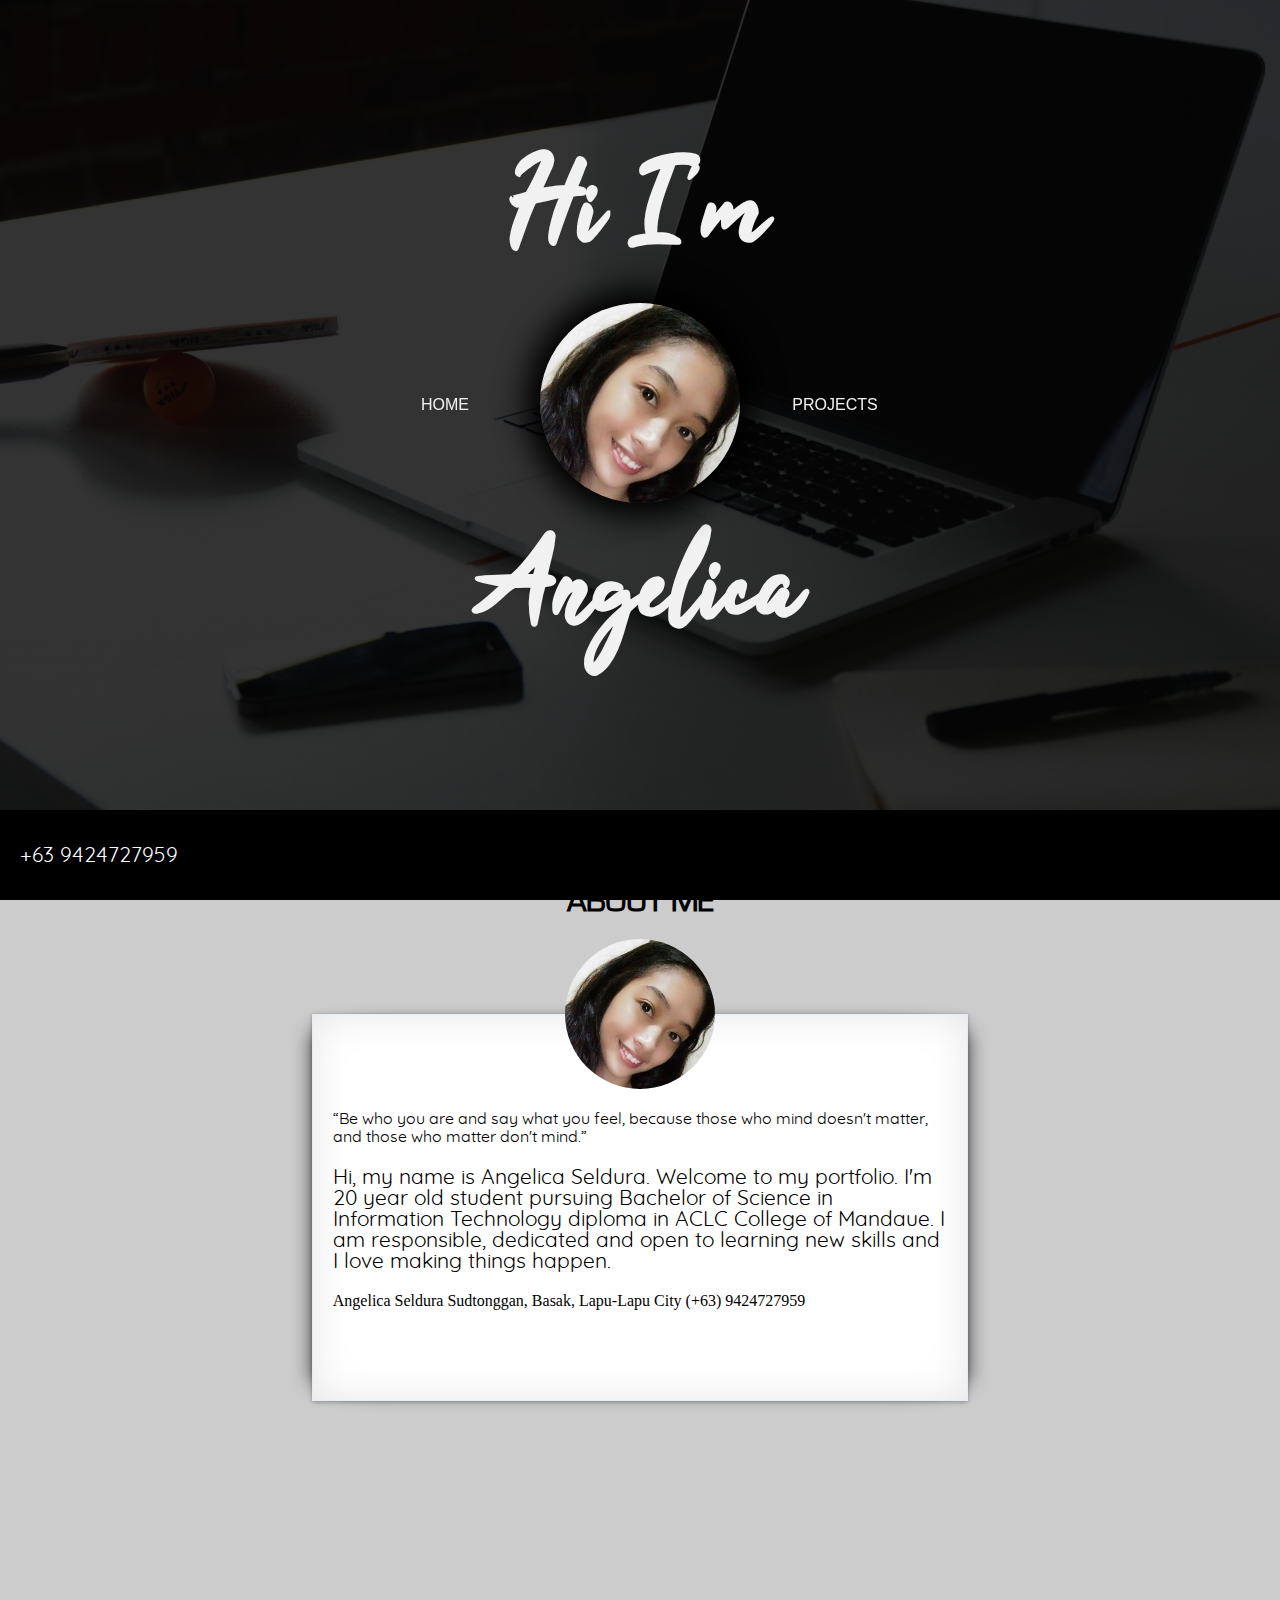
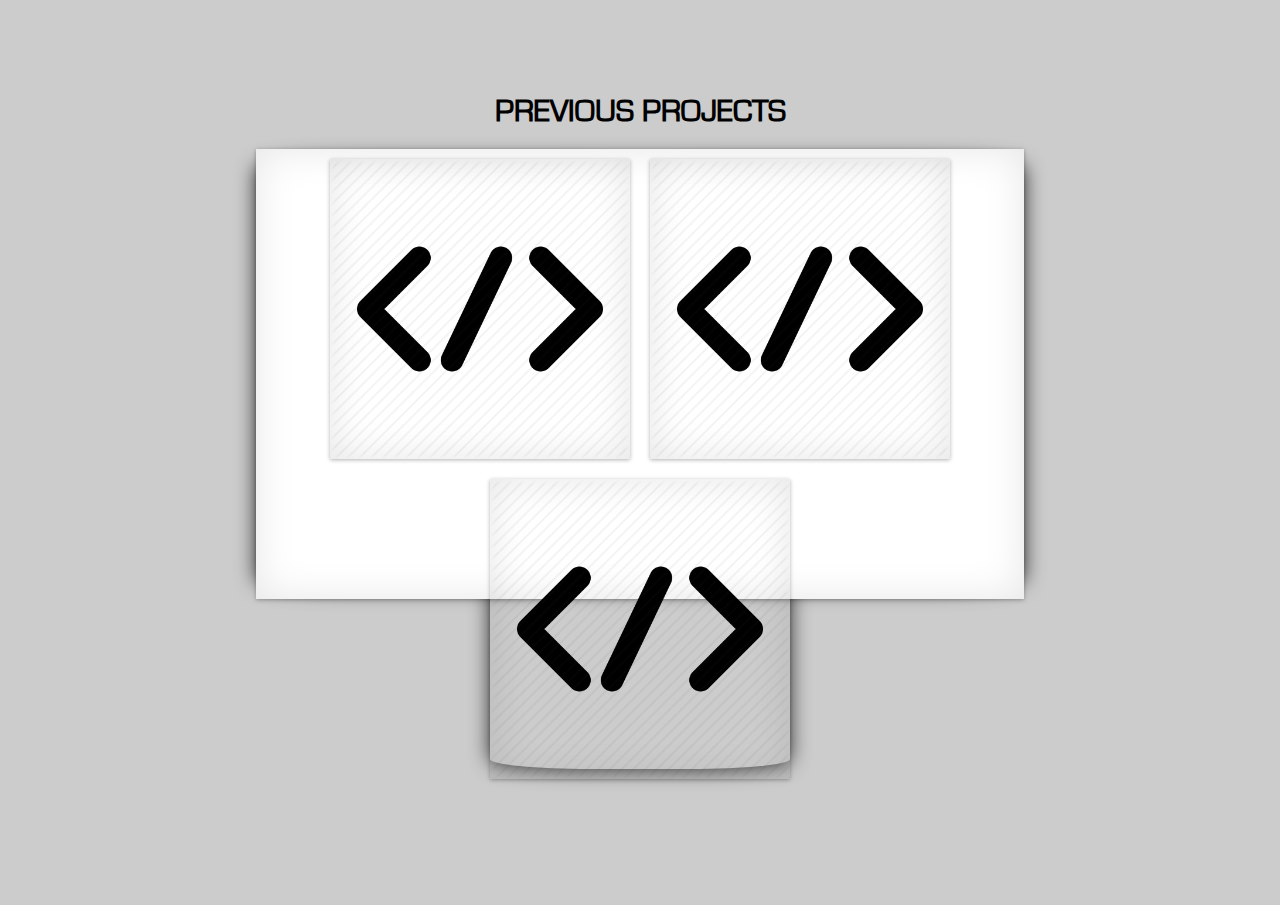
==== index.html @ 972e0fea "minor changes and fix" ====
<!DOCTYPE html>
<html lang="en">
  <head>
    <meta charset="UTF-8">
    <meta name="viewport" content="width=device-width, initial-scale=1.0">
    <link rel="stylesheet" href="https://use.fontawesome.com/releases/v5.8.2/css/all.css" integrity="sha384-oS3vJWv+0UjzBfQzYUhtDYW+Pj2yciDJxpsK1OYPAYjqT085Qq/1cq5FLXAZQ7Ay" crossorigin="anonymous">
    <link rel="stylesheet" href="./src/css/styles.css" />
    <link rel="stylesheet" href="./src/css/fonts/lily/stylesheet.css" type="text/css" charset="utf-8" />
    <link rel="stylesheet" href="./src/css/fonts/eurostile/stylesheet.css" type="text/css" charset="utf-8" />
    <link rel="stylesheet" href="./src/css/fonts/tahu/stylesheet.css" type="text/css" charset="utf-8" />
    <link rel="stylesheet" href="./src/css/fonts/quicsandregular/stylesheet.css" type="text/css" charset="utf-8" />
    <script src="./src/script.js"></script>
  </head>
  <body>
    <div class="main">
      <div class="navbar" id="navbar">
        <nav class="nav-menu">
          <a href="javascript:void(0);" class="nav-links" onclick="scrollToView('home')">home</a>
          <a href="javascript:void(0);" class="nav-icons" onclick="scrollToView('home')"><i class="nav-icon fa fa-home"></i></a>
          <a href="javascript:void(0);" onclick="scrollToView('about')"><img src="./src/images/angelica-seldura.jpg" class="nav-icon" id="nav-img"></a>
          <a href="javascript:void(0);" class="nav-links" onclick="scrollToView('projects')">projects</a>
          <a href="javascript:void(0);" class="nav-icons" onclick="scrollToView('projects')"><i class="nav-icon fa fa-laptop-code"></i></a>
        </nav>
      </div>
      <div class="content">
        <section id="home">
          <h1>Hi I'm</h1>
          <h1>Angelica</h1>
        </section>
        <section id="about" class="about">
          <h1>About Me</h1>
          <div class="profile">
            <div class="profile-image">
              <img src="./src/images/angelica-seldura.jpg">
            </div>
            <div class="info effect">
              <div class="introduction">
                <q>Be who you are and say what you feel, because those who mind doesn't matter,  and those who matter don't mind.</q>
                <p>Hi,  my name is Angelica Seldura. Welcome to my portfolio. I'm 20 year old student pursuing Bachelor of Science in Information Technology diploma in ACLC College of Mandaue. I am  responsible,  dedicated  and open to learning new skills and I love making things happen.</p>
              </div>
              <div class="contact-info">
                <span>Angelica Seldura</span>
                <span>Sudtonggan, Basak, Lapu-Lapu City</span>
                <span>(+63) 9424727959</span>
              </div>
            </div>         
          </div>
        </section>
        <section id="projects" class="projects">
          <h1>Previous Projects</h1>
          <div class="project-container effect">
            <div class="cards">
              <a class="card effect" href="./projects/" onmouseover="imageHover(this)" onmouseout="imageDefault(this)">
                <p class="project-description">Change First Project description on line 46 and project image on line 47 at index.html</p>
                <img src="./src/images/project-icon.jpg" class="project-image">
              </a>
              <a class="card effect" href="./projects/" onmouseover="imageHover(this)" onmouseout="imageDefault(this)">
                <p class="project-description">Change Second Project description on line 50 and project image on line 51 at index.html</p>
                <img src="./src/images/project-icon.jpg" class="project-image">
              </a>
              <a class="card effect" href="./projects/" onmouseover="imageHover(this)" onmouseout="imageDefault(this)">
                <p class="project-description">Change Third Project description on line 54 and project image on line 55 at index.html</p>
                <img src="./src/images/project-icon.jpg" class="project-image">
              </a>
            </div>
          </div>
        </section>
      </div>
      <footer>
        <div class="footer-contact">
          <p style="color: #fff"><i class="fa fa-phone"></i> +63 9424727959</p>
        </div>
        <div class="footer-social">
          <a href="mailto:selduraangelica@gmail.com"><i class="fa fa-envelope"></i></a>
          <a href="http://facebook.com/simplyangelical"><i class="fab fa-facebook"></i></a>
          <a href="https://www.instagram.com/simplyangelical/"><i class="fab fa-instagram"></i></a>
        </div>
      </footer>
    </div>
  </body>
</html>
---- src/css/styles.css ----
html {
  scroll-behavior: smooth;
}
body, html {
  height: 100%;
  margin: 0;
  padding: 0;
  background: #ccc;
}
.main {
  height: 90vh;
  width: 100%;
  top: 0;
  background: linear-gradient(rgba(0, 0, 0, 0.8),rgba(0, 0, 0, 0.8)), url('../../src/images/hero.jpg');
  background-repeat: no-repeat;
  background-position: center;
  background-attachment: fixed;
  background-size: cover;
}
p, q{
  font-family: 'quicksandregular', Arial, Helvetica, sans-serif;
  color: #000;
}
p {
  font-size: 1.3rem;
}
.content {
  margin: 0 20%;
  height: 100%;
}

/* start of navbar */
.navbar {
  height: 90vh;
  width: 100%;
  top: 0;
  position: fixed;
  display: flex;
  justify-content: center;
  align-items: center;
  transition: 1s;
  z-index: 9999;
}
#nav-img {
  border-radius: 50%;
  box-shadow: 0px 0px 30px 15px #000;
  max-width: 200px;
  margin: auto;
}
.nav-menu{
  display: flex;
  flex: 1;
  justify-content: center;
  align-items: center;
}
.nav-menu a{
  text-transform: uppercase;
  display: block;
  color: #f1f1f1ff;
  text-align: center;
  text-decoration: none;
  font-family: 'quicksandbold', Arial, Helvetica, sans-serif;
}
.nav-links {
  width: 150px;
  margin: auto 20px;
}
.nav-menu .nav-icons {
  display: none;
}

@media screen and (max-width: 600px) {
  .nav-menu {
    justify-content: space-around;
  }
  .nav-menu .nav-links {
    display: none;
  }
  .nav-menu a {
    margin: 0;
  }
  .nav-menu .nav-icons {
    display: block;
  }
  #nav-img {
    width: 100px;
  }
  .content {
    margin: 0 5px
  }
  .cards{
    flex-direction: column;
    justify-content: center;
    align-items: center;
    margin: auto 0;
  }
  .profile-image img{
    width: 200px;
  }
}
/* end of navbar */


/* start of sections */
section {
  top: 0;
  width: 100%;
  min-height: 100%;
}
#home {
  display: flex;
  flex: 1;
  flex-direction: column;
  justify-content: space-evenly;
  margin: auto;
  height: 90vh;
}
#home h1 {
  text-align: center;
  font-family: 'tahuregular', 'lily_of_the_valley_personalRg', Arial, Helvetica, sans-serif;
  font-size: 9vw;
  color: #f1f1f1;
}
.about h1, .projects h1{
  font-family: 'Eurostile', Arial, Helvetica, sans-serif;
  font-size: 2rem;
  text-transform: uppercase;
  text-align: left;
  font-weight: 800;
  text-align: center;
}
.about, .projects {
  margin: 0 auto;
}
.about {
  padding-top: 6vh;
}
/* end of sections */


/* start of about page */
.profile {
  display: flex;
  flex: 1;
  flex-direction: column;
  justify-content: space-around;
  align-items: center;
}
.profile-image{
  display: flex;
  justify-content: center;
  align-items: center;
}
.profile-image img {
  border-radius: 50%;
  width: 150px;
  height: 150px;
  z-index: 20;
}
.info {
  min-height: 30vh;
  width: 80%;
  background: #fff;
  position: relative; 
  margin-top: -75px;
  padding: 95px 20px 20px 20px;
  border: 1px solid #E6ECF8;
}
.effect{
  position:relative;
  box-shadow:0 1px 4px rgba(0, 0, 0, 0.3), 0 0 40px rgba(0, 0, 0, 0.1) inset;
}
.effect:before, .effect:after{
  content:"";
  position:absolute;
  z-index:-1;
  box-shadow:0 0 20px rgba(0,0,0,0.8);
  top:10px;
  bottom:10px;
  left:0;
  right:0;
  border-radius:100px / 10px;
}
.effect:after {
  right:10px;
  left:auto;
  transform:skew(8deg) rotate(3deg);
}
.info span{
  text-align: center;
}
/* end of about page */


/* start of projects page */
.project-container {
  min-width: 100%;
  height: 50vh;
  background: #fff;
  display: flex;
  flex-direction: column;
  justify-content: space-around;
  align-items: center;
}
.cards {
  display: flex;
  flex: 1;
  flex-direction: row;
  flex-wrap: wrap;
  justify-content: center;
  align-items: center;
}
.card {
  width: 300px;
  height: 300px;
  margin: 10px;
  position: relative;
}
.card .project-image {
  width: 100%;
  height: 100%;
  position: absolute;
  opacity: 1;
}
.card .project-description, .card p {
  top: 175px;
  left: 0;
  position: absolute;
  text-align: center;
  vertical-align: bottom;
  margin: 0;
  padding: auto;
  visibility: hidden;
  height: 125px;
  background: rgba(80, 80, 80, 0.3);
}
.card:hover .project-description {
  visibility: visible;
}
.card:hover .project-image{
  opacity: 0.3;
}
/* end of projects page */


/* start of footer */
footer {
  width: 100%;
  display: flex;
  flex: 1;
  justify-content: space-between;
  align-items: center;
  background: rgba(0, 0, 0, 1);
  height: 10vh;
  position: fixed;
  bottom: 0;
}
.footer-contact {
  color: #f1f1f1;
  margin-left: 20px;
  font-size: 0.75rem;
}
.footer-social a{
  margin-right: 20px;
  color: #f1f1f1ff;
  font-size: 1.5rem;
}
/* end of footer */
---- src/css/fonts/lily/stylesheet.css ----
/*! Generated by Font Squirrel (https://www.fontsquirrel.com) on May 17, 2019 */



@font-face {
    font-family: 'lily_of_the_valley_personalRg';
    src: url('lily_of_the_valley-webfont.woff2') format('woff2'),
         url('lily_of_the_valley-webfont.woff') format('woff');
    font-weight: normal;
    font-style: normal;

}
---- src/css/fonts/eurostile/stylesheet.css ----
/* #### Generated By: http://www.cufonfonts.com #### */

@font-face {
font-family: 'Eurostile';
font-style: normal;
font-weight: normal;
src: local('Eurostile'), url('eurostile.woff') format('woff');
}


@font-face {
font-family: 'EuroStyle Normal';
font-style: normal;
font-weight: normal;
src: local('EuroStyle Normal'), url('EuroStyle Normal.woff') format('woff');
}
---- src/css/fonts/tahu/stylesheet.css ----
/*! Generated by Font Squirrel (https://www.fontsquirrel.com) on May 18, 2019 */



@font-face {
    font-family: 'tahuregular';
    src: url('tahu-webfont.woff2') format('woff2'),
         url('tahu-webfont.woff') format('woff');
    font-weight: normal;
    font-style: normal;

}
---- src/css/fonts/quicsandregular/stylesheet.css ----
/*! Generated by Font Squirrel (https://www.fontsquirrel.com) on May 18, 2019 */



@font-face {
    font-family: 'quicksandregular';
    src: url('quicksand-regular-webfont.woff2') format('woff2'),
         url('quicksand-regular-webfont.woff') format('woff');
    font-weight: normal;
    font-style: normal;

}
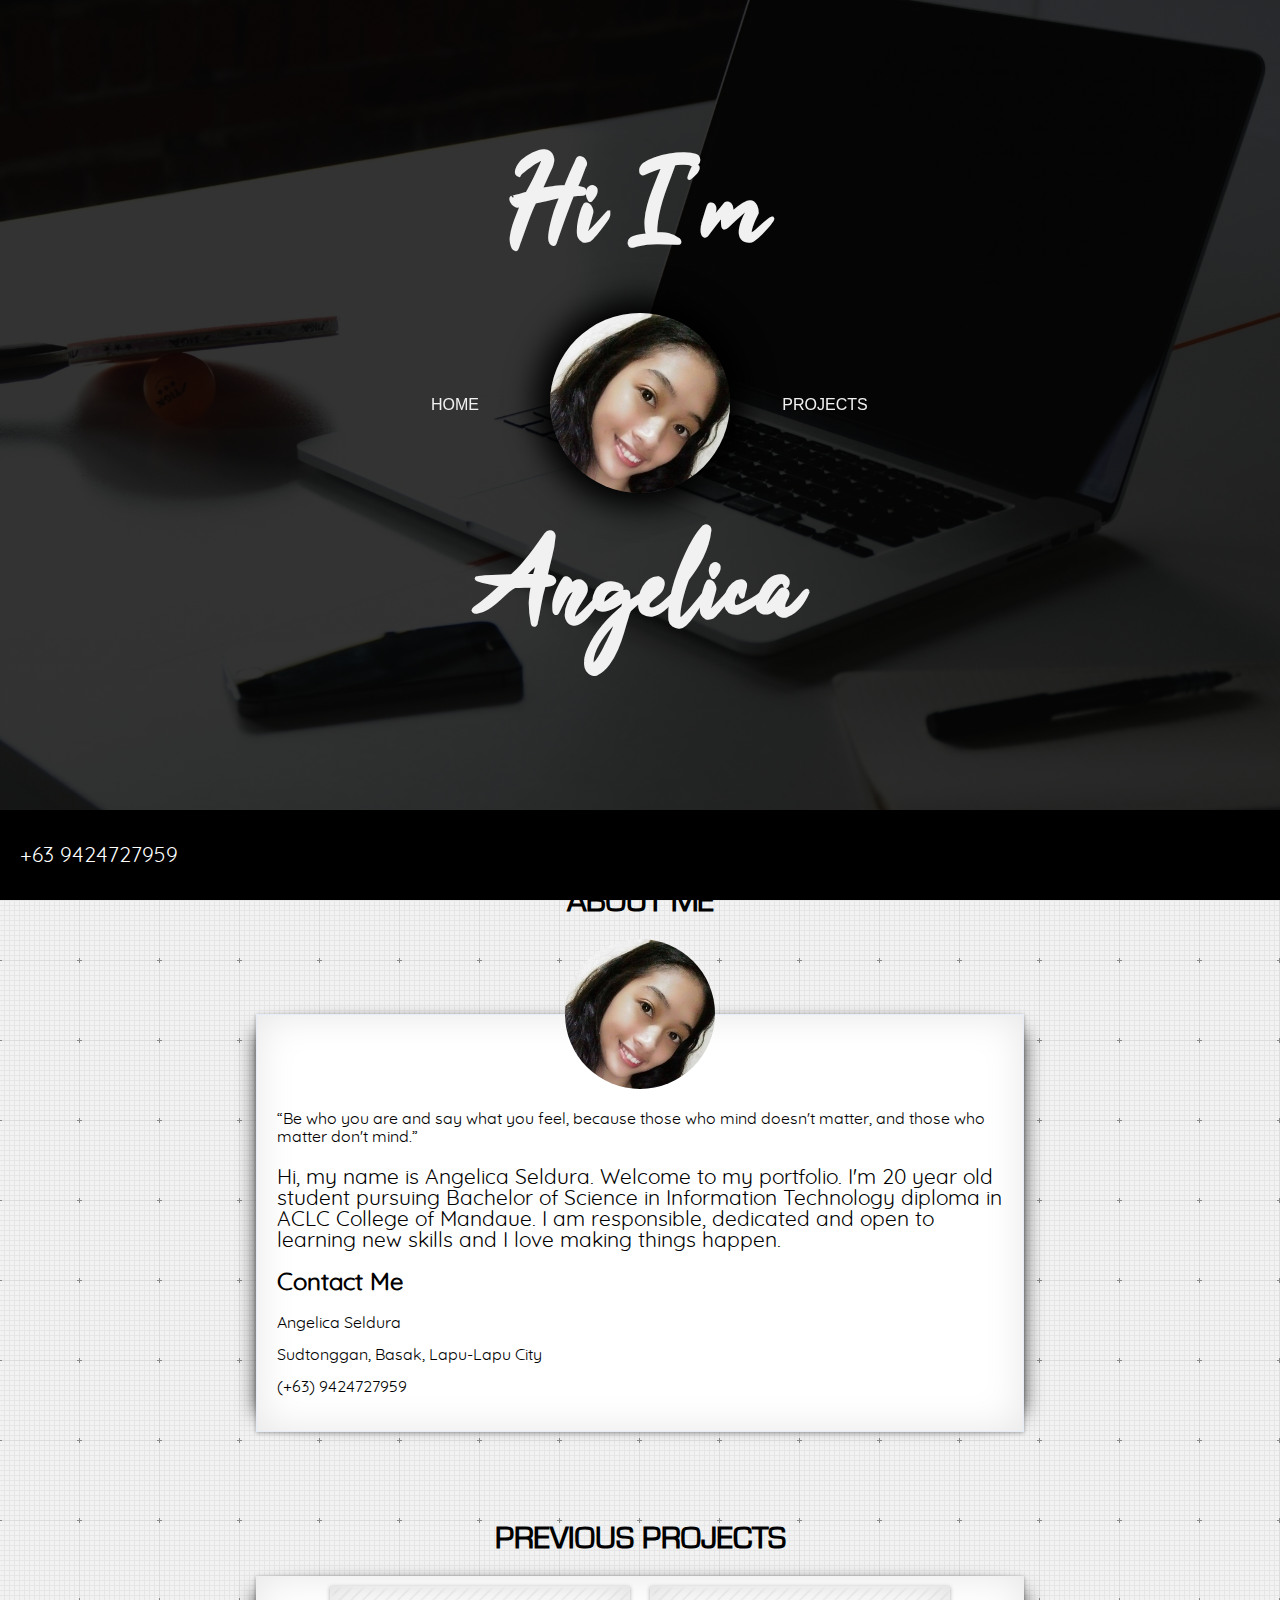
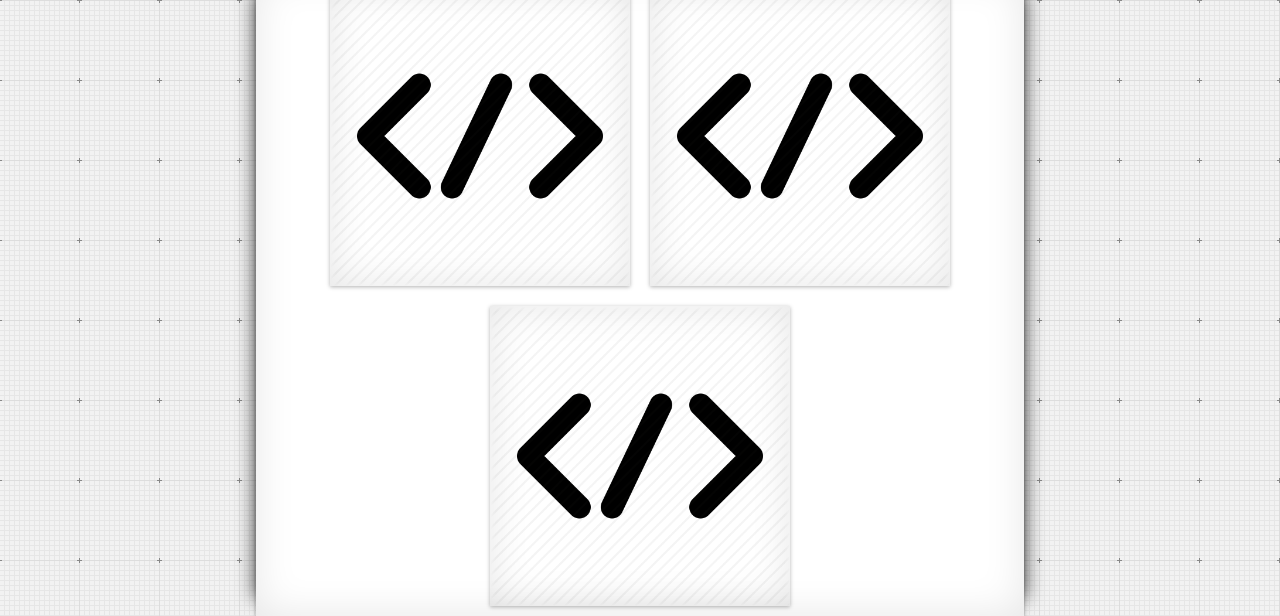
==== commit e3630715: "minor fix" ====
--- a/index.html
+++ b/index.html
@@ -39,9 +39,10 @@
                 <p>Hi,  my name is Angelica Seldura. Welcome to my portfolio. I'm 20 year old student pursuing Bachelor of Science in Information Technology diploma in ACLC College of Mandaue. I am  responsible,  dedicated  and open to learning new skills and I love making things happen.</p>
               </div>
               <div class="contact-info">
-                <span>Angelica Seldura</span>
-                <span>Sudtonggan, Basak, Lapu-Lapu City</span>
-                <span>(+63) 9424727959</span>
+                <h2>Contact Me</h2>
+                <p>Angelica Seldura</p>
+                <p>Sudtonggan, Basak, Lapu-Lapu City</p>
+                <p>(+63) 9424727959</p>
               </div>
             </div>         
           </div>
--- a/src/css/styles.css
+++ b/src/css/styles.css
@@ -3,21 +3,22 @@
 }
 body, html {
   height: 100%;
+  width: 100%;
   margin: 0;
   padding: 0;
-  background: #ccc;
+  background: url('../images/graphy.png');
 }
 .main {
   height: 90vh;
   width: 100%;
   top: 0;
-  background: linear-gradient(rgba(0, 0, 0, 0.8),rgba(0, 0, 0, 0.8)), url('../../src/images/hero.jpg');
+  background: linear-gradient(rgba(0, 0, 0, 0.8),rgba(0, 0, 0, 0.8)), url('../images/hero.jpg');
   background-repeat: no-repeat;
   background-position: center;
   background-attachment: fixed;
   background-size: cover;
 }
-p, q{
+p, q, h2{
   font-family: 'quicksandregular', Arial, Helvetica, sans-serif;
   color: #000;
 }
@@ -34,6 +35,7 @@
   height: 90vh;
   width: 100%;
   top: 0;
+  left: 0;
   position: fixed;
   display: flex;
   justify-content: center;
@@ -44,12 +46,13 @@
 #nav-img {
   border-radius: 50%;
   box-shadow: 0px 0px 30px 15px #000;
-  max-width: 200px;
+  max-width: 180px;
   margin: auto;
 }
 .nav-menu{
   display: flex;
   flex: 1;
+  flex-wrap: wrap;
   justify-content: center;
   align-items: center;
 }
@@ -95,7 +98,10 @@
     margin: auto 0;
   }
   .profile-image img{
-    width: 200px;
+    width: 150px;
+  }
+  .navbar, .navbar-menu, footer {
+    width: 100vw;
   }
 }
 /* end of navbar */
@@ -105,7 +111,6 @@
 section {
   top: 0;
   width: 100%;
-  min-height: 100%;
 }
 #home {
   display: flex;
@@ -158,13 +163,14 @@
   z-index: 20;
 }
 .info {
+  width: 100%;
   min-height: 30vh;
-  width: 80%;
   background: #fff;
   position: relative; 
   margin-top: -75px;
   padding: 95px 20px 20px 20px;
   border: 1px solid #E6ECF8;
+  box-sizing: border-box;
 }
 .effect{
   position:relative;
@@ -189,18 +195,25 @@
 .info span{
   text-align: center;
 }
+.contact-info p{
+  font-size: 1rem;
+}
 /* end of about page */
 
 
 /* start of projects page */
+.projects{
+  margin: 10vh auto 20vh auto;
+}
 .project-container {
   min-width: 100%;
-  height: 50vh;
+  min-height: 50vh;
   background: #fff;
   display: flex;
   flex-direction: column;
   justify-content: space-around;
   align-items: center;
+  box-sizing: border-box;
 }
 .cards {
   display: flex;
@@ -254,11 +267,12 @@
   height: 10vh;
   position: fixed;
   bottom: 0;
+  z-index: 9999;
 }
 .footer-contact {
   color: #f1f1f1;
   margin-left: 20px;
-  font-size: 0.75rem;
+  font-size: 0.5rem;
 }
 .footer-social a{
   margin-right: 20px;
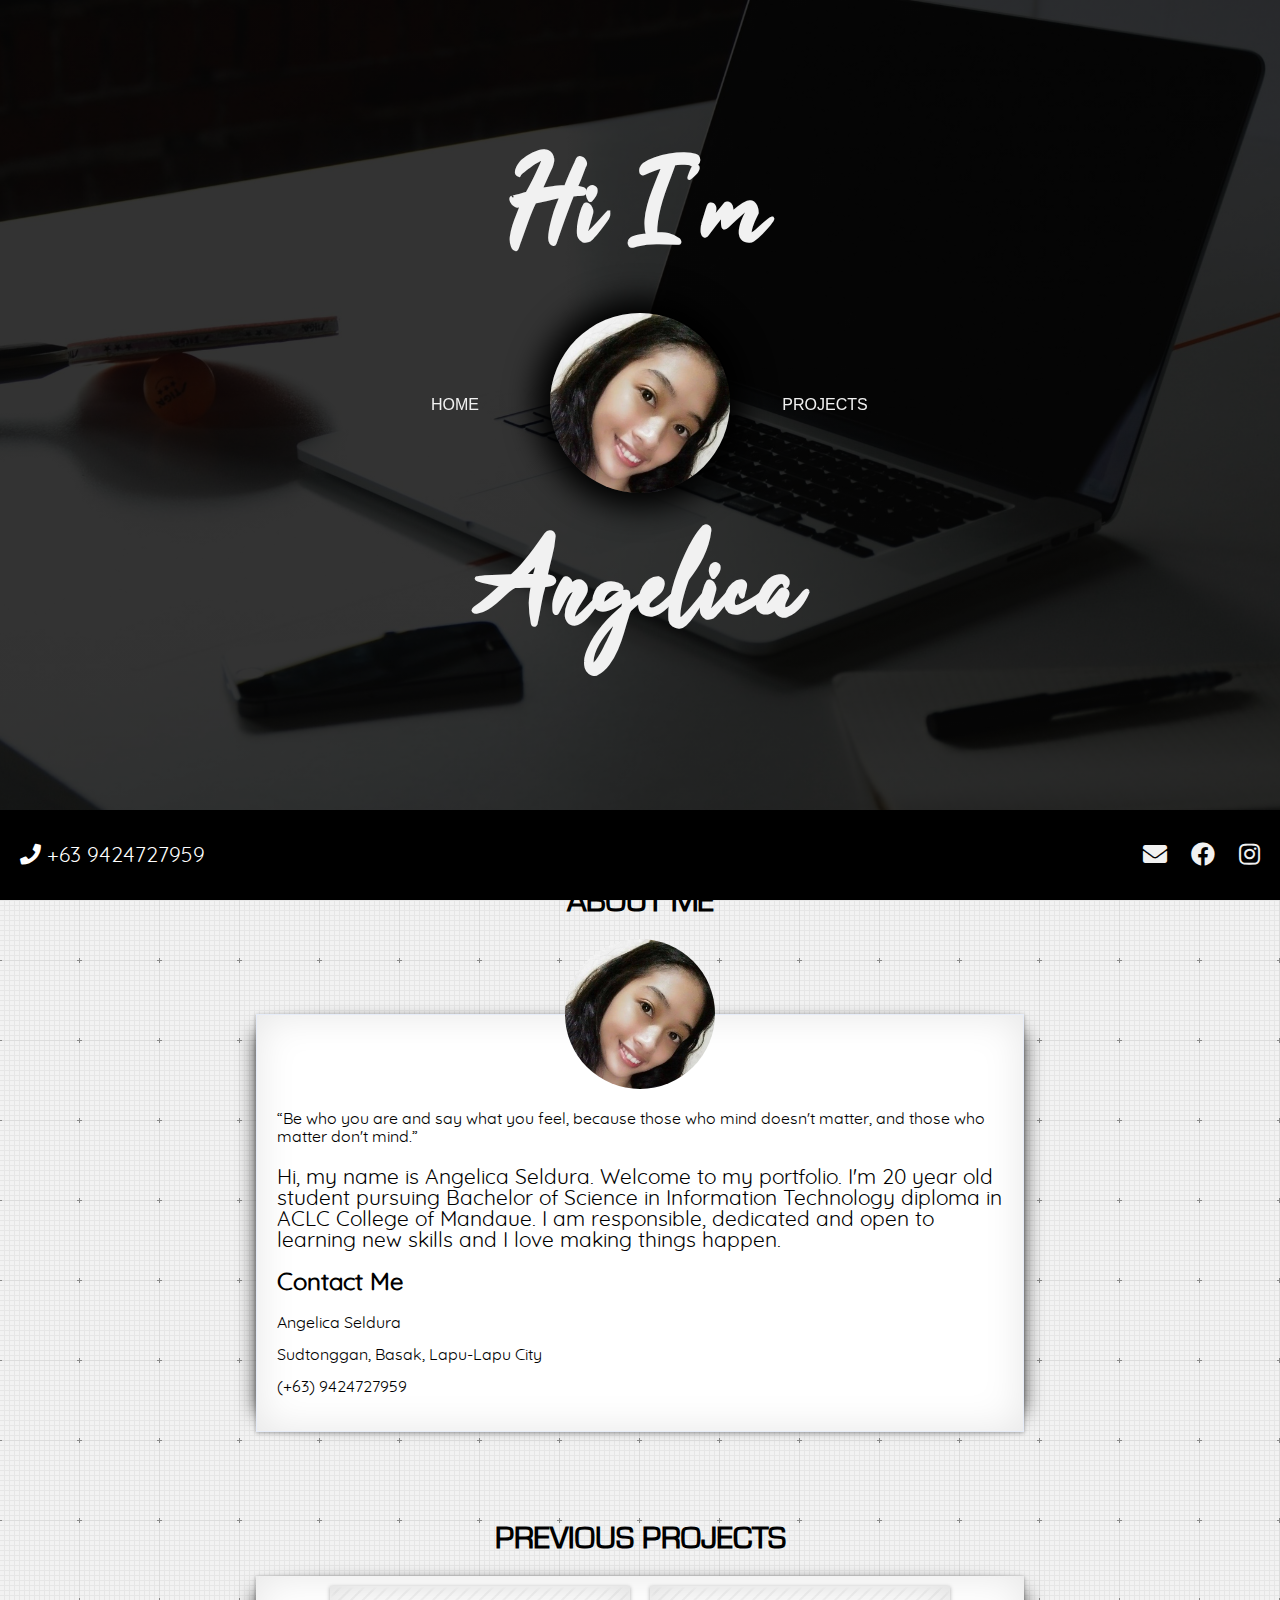
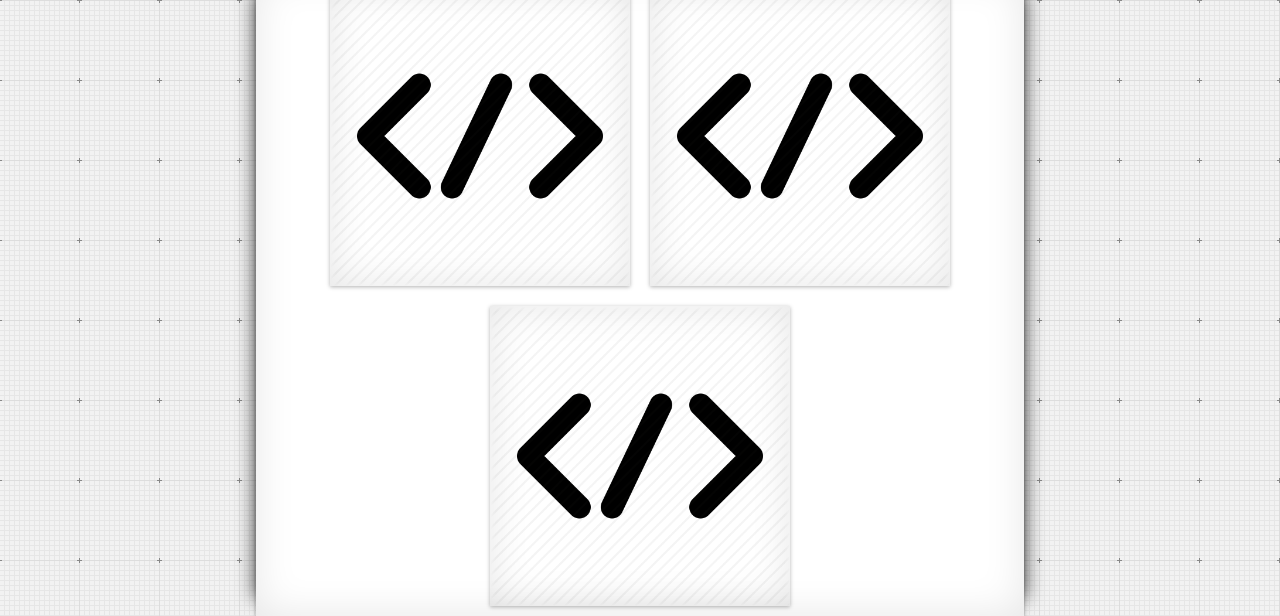
==== commit 62a044d3: "fontawesome update" ====
--- a/index.html
+++ b/index.html
@@ -3,7 +3,7 @@
   <head>
     <meta charset="UTF-8">
     <meta name="viewport" content="width=device-width, initial-scale=1.0">
-    <link rel="stylesheet" href="https://use.fontawesome.com/releases/v5.8.2/css/all.css" integrity="sha384-oS3vJWv+0UjzBfQzYUhtDYW+Pj2yciDJxpsK1OYPAYjqT085Qq/1cq5FLXAZQ7Ay" crossorigin="anonymous">
+    <link rel="stylesheet" href="./src/css/fontawesome/css/all.css" type="text/css" />
     <link rel="stylesheet" href="./src/css/styles.css" />
     <link rel="stylesheet" href="./src/css/fonts/lily/stylesheet.css" type="text/css" charset="utf-8" />
     <link rel="stylesheet" href="./src/css/fonts/eurostile/stylesheet.css" type="text/css" charset="utf-8" />
@@ -51,15 +51,15 @@
           <h1>Previous Projects</h1>
           <div class="project-container effect">
             <div class="cards">
-              <a class="card effect" href="./projects/" onmouseover="imageHover(this)" onmouseout="imageDefault(this)">
+              <a class="card effect" href="./projects/">
                 <p class="project-description">Change First Project description on line 46 and project image on line 47 at index.html</p>
                 <img src="./src/images/project-icon.jpg" class="project-image">
               </a>
-              <a class="card effect" href="./projects/" onmouseover="imageHover(this)" onmouseout="imageDefault(this)">
+              <a class="card effect" href="./projects/">
                 <p class="project-description">Change Second Project description on line 50 and project image on line 51 at index.html</p>
                 <img src="./src/images/project-icon.jpg" class="project-image">
               </a>
-              <a class="card effect" href="./projects/" onmouseover="imageHover(this)" onmouseout="imageDefault(this)">
+              <a class="card effect" href="./projects/">
                 <p class="project-description">Change Third Project description on line 54 and project image on line 55 at index.html</p>
                 <img src="./src/images/project-icon.jpg" class="project-image">
               </a>
--- a/src/css/styles.css
+++ b/src/css/styles.css
@@ -3,7 +3,7 @@
 }
 body, html {
   height: 100%;
-  width: 100%;
+  max-width: 100%;
   margin: 0;
   padding: 0;
   background: url('../images/graphy.png');
@@ -97,11 +97,25 @@
     align-items: center;
     margin: auto 0;
   }
-  .profile-image img{
+  .card {
+    width: 200px;
+    height: 200px;
+  }
+  .card .project-description, .card p {
+    top: 125px;
+    height: 75px;
+  }
+  .profile-image img {
     width: 150px;
   }
   .navbar, .navbar-menu, footer {
-    width: 100vw;
+    width: 100%;
+  }
+  .footer-contact {
+    margin-right: 5px;
+  }
+  .footer-social a{
+    margin-right: 5px;
   }
 }
 /* end of navbar */
@@ -204,6 +218,8 @@
 /* start of projects page */
 .projects{
   margin: 10vh auto 20vh auto;
+  box-sizing: border-box;
+  width: 100%;
 }
 .project-container {
   min-width: 100%;
@@ -261,13 +277,17 @@
   width: 100%;
   display: flex;
   flex: 1;
+  flex-wrap: wrap;
   justify-content: space-between;
   align-items: center;
   background: rgba(0, 0, 0, 1);
   height: 10vh;
   position: fixed;
   bottom: 0;
+  left: 0;
+  right: 0;
   z-index: 9999;
+  box-sizing: border-box;
 }
 .footer-contact {
   color: #f1f1f1;
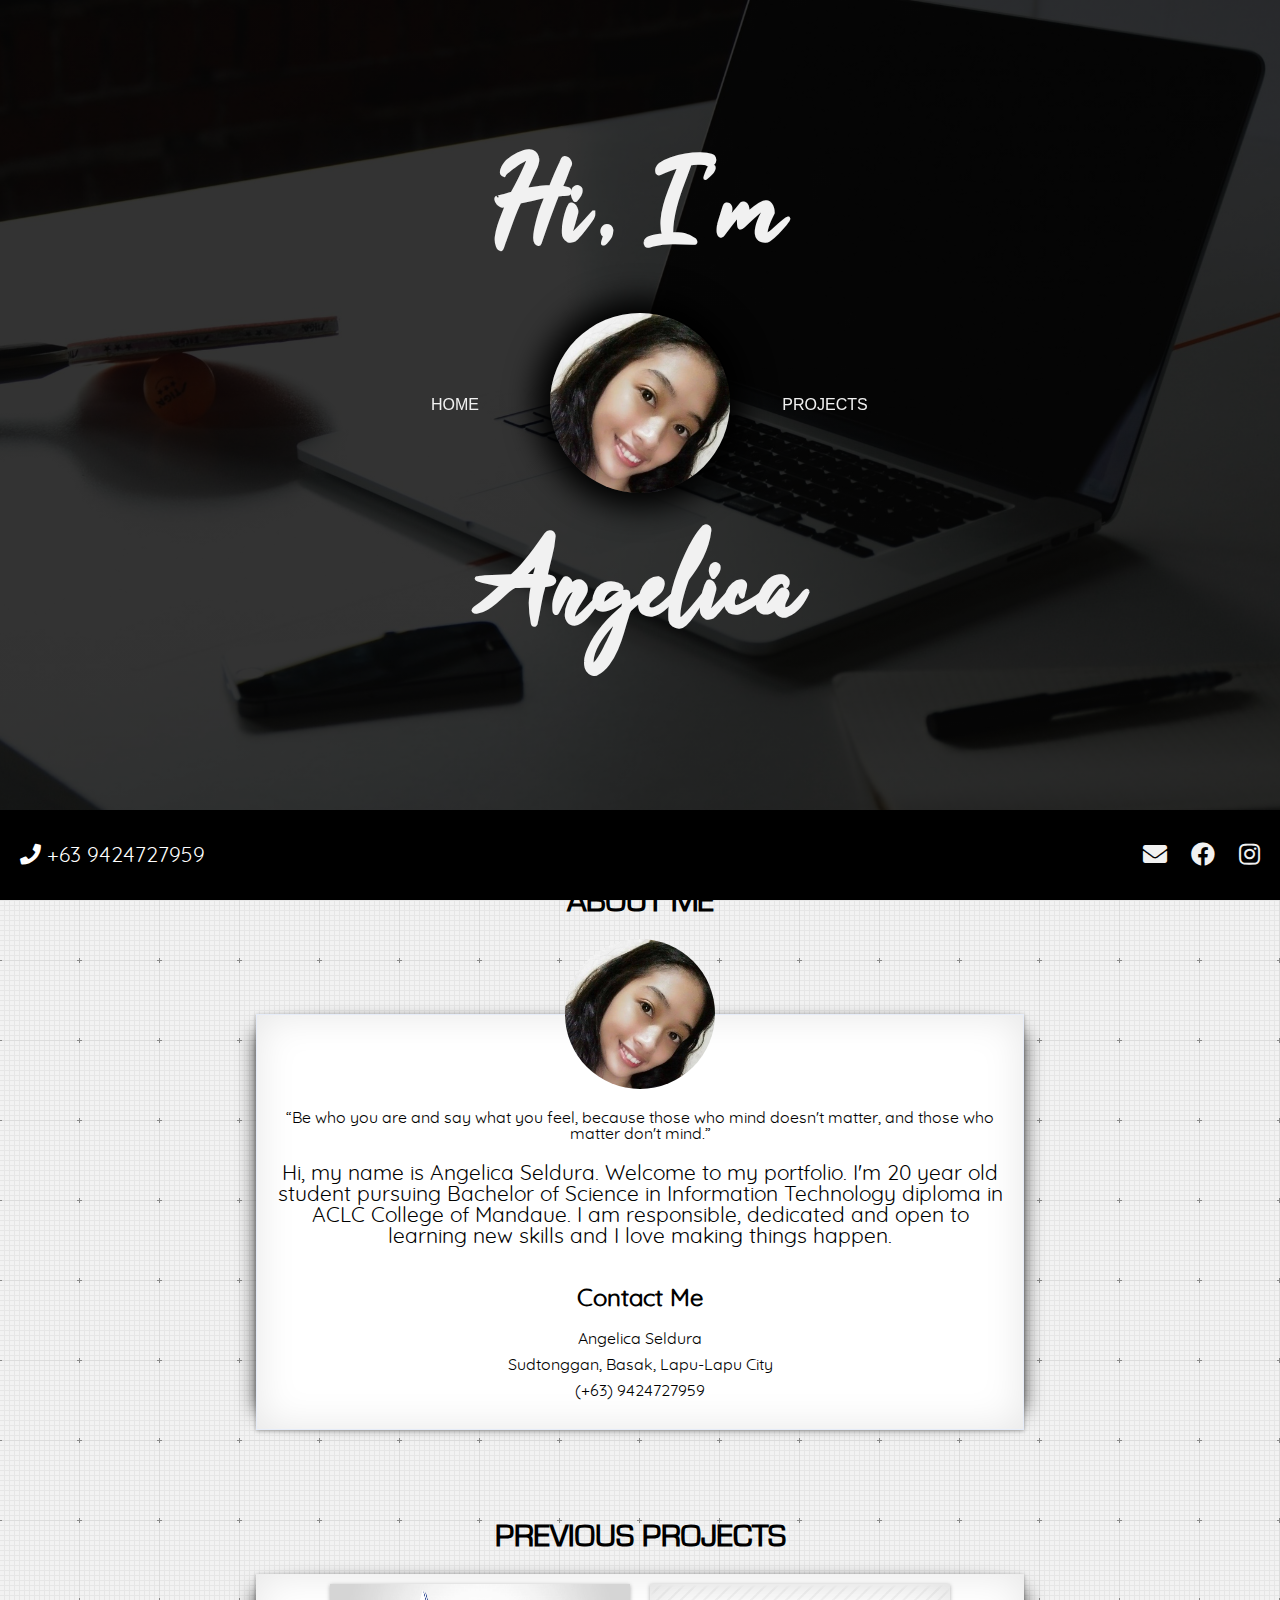
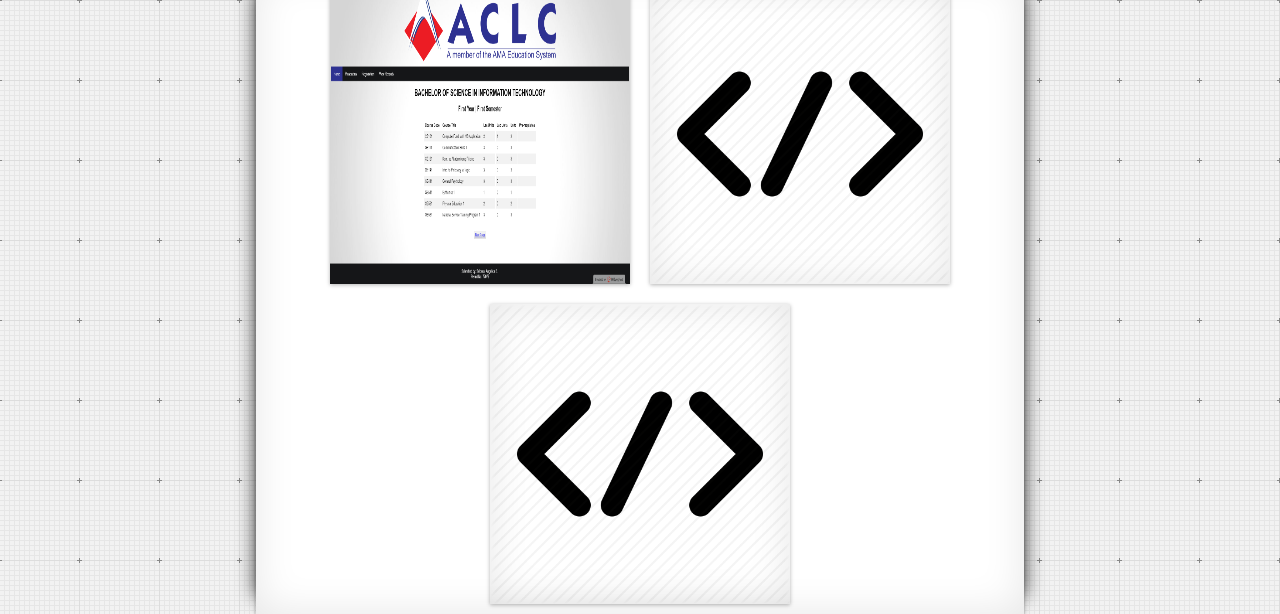
==== commit 564adc33: "minor update" ====
--- a/index.html
+++ b/index.html
@@ -24,7 +24,7 @@
       </div>
       <div class="content">
         <section id="home">
-          <h1>Hi I'm</h1>
+          <h1>Hi, I'm</h1>
           <h1>Angelica</h1>
         </section>
         <section id="about" class="about">
@@ -51,9 +51,9 @@
           <h1>Previous Projects</h1>
           <div class="project-container effect">
             <div class="cards">
-              <a class="card effect" href="./projects/">
+              <a class="card effect" href="http://aseldurawebprogramming.000webhostapp.com/index.php">
                 <p class="project-description">Change First Project description on line 46 and project image on line 47 at index.html</p>
-                <img src="./src/images/project-icon.jpg" class="project-image">
+                <img src="./src/images/first-project.png" class="project-image">
               </a>
               <a class="card effect" href="./projects/">
                 <p class="project-description">Change Second Project description on line 50 and project image on line 51 at index.html</p>
--- a/src/css/styles.css
+++ b/src/css/styles.css
@@ -19,11 +19,15 @@
   background-size: cover;
 }
 p, q, h2{
+  text-align: center !important;
   font-family: 'quicksandregular', Arial, Helvetica, sans-serif;
   color: #000;
 }
 p {
   font-size: 1.3rem;
+}
+q {
+  margin: auto;
 }
 .content {
   margin: 0 20%;
@@ -209,7 +213,14 @@
 .info span{
   text-align: center;
 }
+.introduction {
+  display: flex;
+  flex-direction: column;
+  justify-content: center;
+  align-items: center;
+}
 .contact-info p{
+  margin: 10px auto;
   font-size: 1rem;
 }
 /* end of about page */
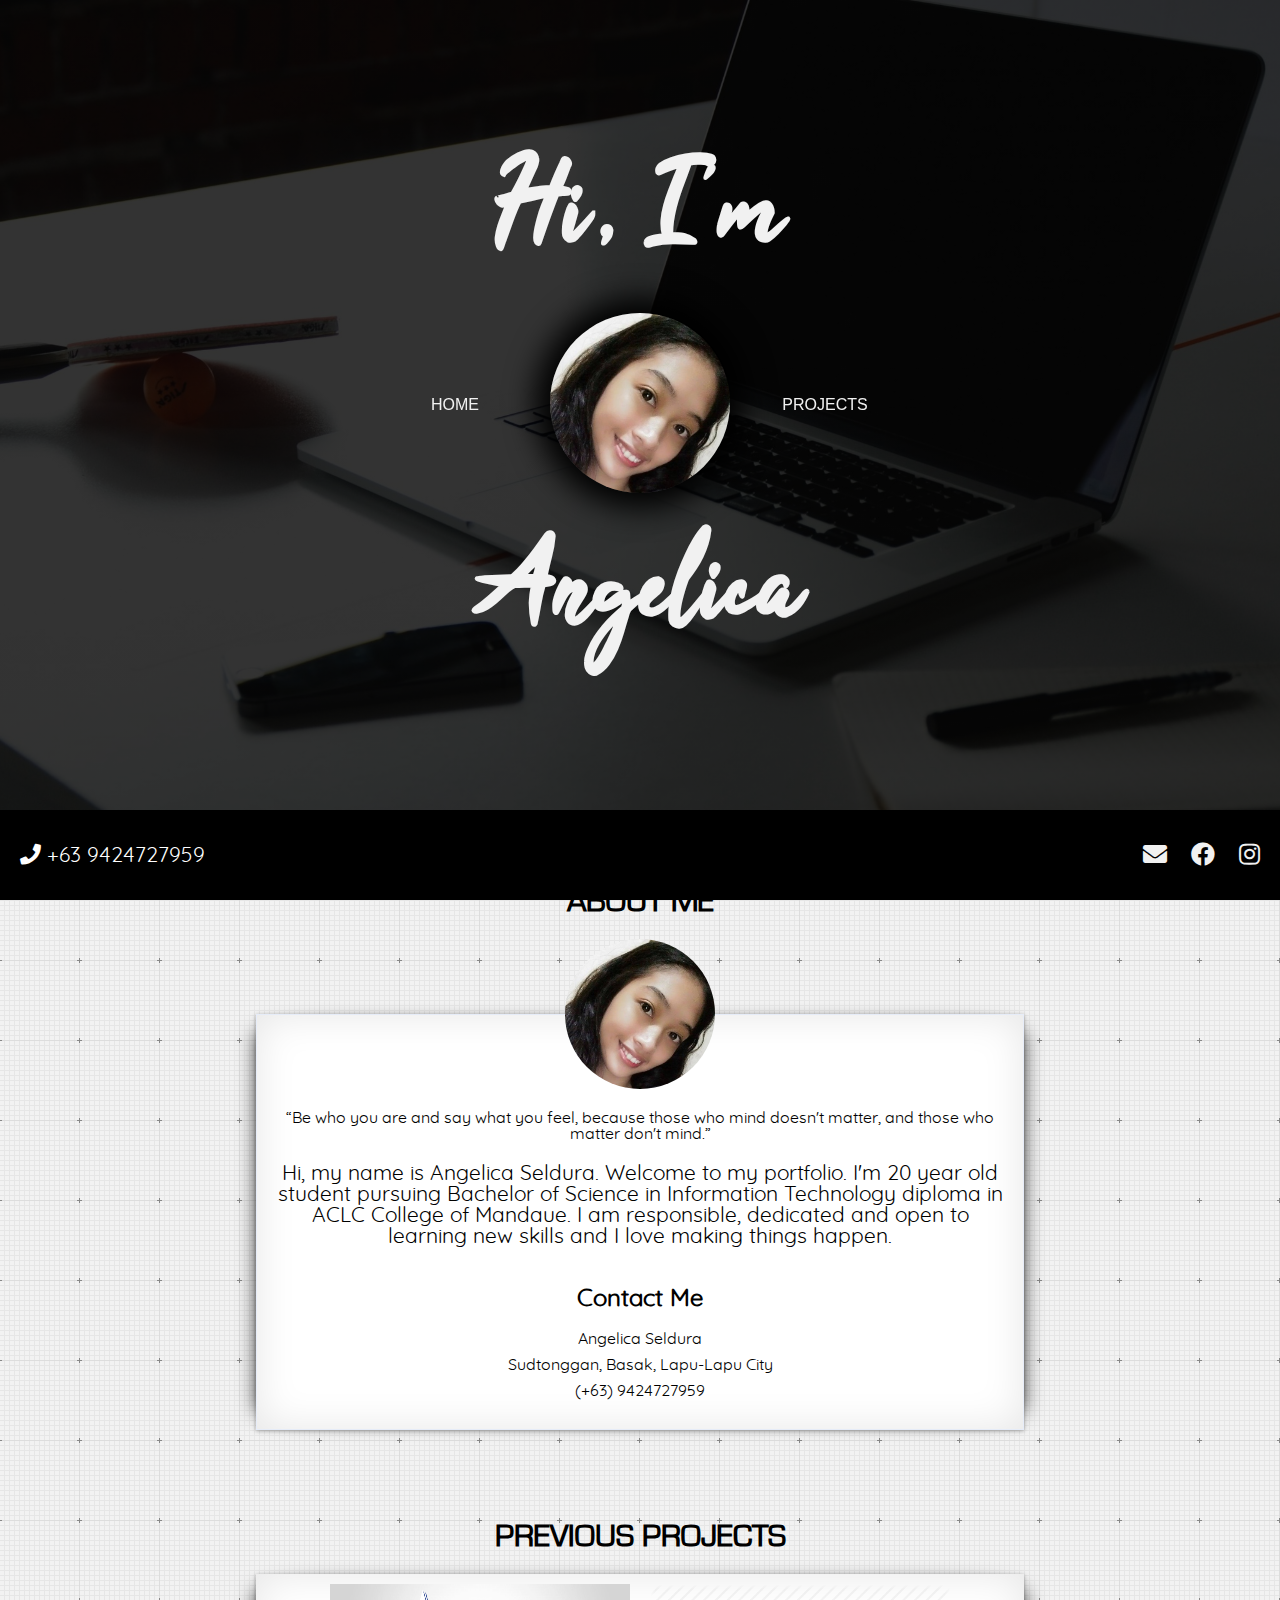
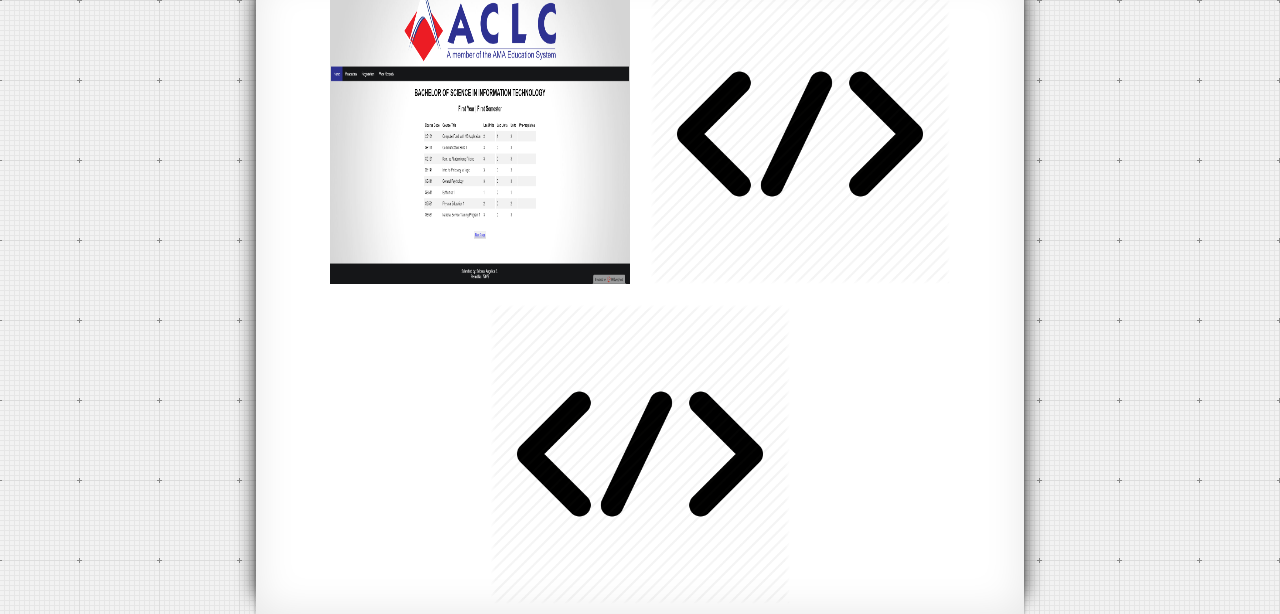
==== commit 007251c1: "responsiveness fix" ====
--- a/index.html
+++ b/index.html
@@ -11,7 +11,7 @@
     <link rel="stylesheet" href="./src/css/fonts/quicsandregular/stylesheet.css" type="text/css" charset="utf-8" />
     <script src="./src/script.js"></script>
   </head>
-  <body>
+  <body onload="addEffect()">
     <div class="main">
       <div class="navbar" id="navbar">
         <nav class="nav-menu">
@@ -33,7 +33,7 @@
             <div class="profile-image">
               <img src="./src/images/angelica-seldura.jpg">
             </div>
-            <div class="info effect">
+            <div class="info" id="info">
               <div class="introduction">
                 <q>Be who you are and say what you feel, because those who mind doesn't matter,  and those who matter don't mind.</q>
                 <p>Hi,  my name is Angelica Seldura. Welcome to my portfolio. I'm 20 year old student pursuing Bachelor of Science in Information Technology diploma in ACLC College of Mandaue. I am  responsible,  dedicated  and open to learning new skills and I love making things happen.</p>
@@ -49,18 +49,18 @@
         </section>
         <section id="projects" class="projects">
           <h1>Previous Projects</h1>
-          <div class="project-container effect">
+          <div class="project-container" id="project-container">
             <div class="cards">
-              <a class="card effect" href="http://aseldurawebprogramming.000webhostapp.com/index.php">
-                <p class="project-description">Change First Project description on line 46 and project image on line 47 at index.html</p>
+              <a class="card" href="http://aseldurawebprogramming.000webhostapp.com/index.php">
+                <p class="project-description">(ACLC Landing Page)</p>
                 <img src="./src/images/first-project.png" class="project-image">
               </a>
-              <a class="card effect" href="./projects/">
-                <p class="project-description">Change Second Project description on line 50 and project image on line 51 at index.html</p>
+              <a class="card" href="./projects/internship.zip">
+                <p class="project-description">(Internship)</p>
                 <img src="./src/images/project-icon.jpg" class="project-image">
               </a>
-              <a class="card effect" href="./projects/">
-                <p class="project-description">Change Third Project description on line 54 and project image on line 55 at index.html</p>
+              <a class="card" href="./projects/scrabble.zip">
+                <p class="project-description">(Scrabble)</p>
                 <img src="./src/images/project-icon.jpg" class="project-image">
               </a>
             </div>
--- a/src/css/styles.css
+++ b/src/css/styles.css
@@ -10,7 +10,7 @@
 }
 .main {
   height: 90vh;
-  width: 100%;
+  width: 100vw;
   top: 0;
   background: linear-gradient(rgba(0, 0, 0, 0.8),rgba(0, 0, 0, 0.8)), url('../images/hero.jpg');
   background-repeat: no-repeat;
@@ -32,12 +32,13 @@
 .content {
   margin: 0 20%;
   height: 100%;
+  box-sizing: border-box;
 }
 
 /* start of navbar */
 .navbar {
   height: 90vh;
-  width: 100%;
+  width: 100vw;
   top: 0;
   left: 0;
   position: fixed;
@@ -46,6 +47,7 @@
   align-items: center;
   transition: 1s;
   z-index: 9999;
+  box-sizing: border-box;
 }
 #nav-img {
   border-radius: 50%;
@@ -76,52 +78,6 @@
   display: none;
 }
 
-@media screen and (max-width: 600px) {
-  .nav-menu {
-    justify-content: space-around;
-  }
-  .nav-menu .nav-links {
-    display: none;
-  }
-  .nav-menu a {
-    margin: 0;
-  }
-  .nav-menu .nav-icons {
-    display: block;
-  }
-  #nav-img {
-    width: 100px;
-  }
-  .content {
-    margin: 0 5px
-  }
-  .cards{
-    flex-direction: column;
-    justify-content: center;
-    align-items: center;
-    margin: auto 0;
-  }
-  .card {
-    width: 200px;
-    height: 200px;
-  }
-  .card .project-description, .card p {
-    top: 125px;
-    height: 75px;
-  }
-  .profile-image img {
-    width: 150px;
-  }
-  .navbar, .navbar-menu, footer {
-    width: 100%;
-  }
-  .footer-contact {
-    margin-right: 5px;
-  }
-  .footer-social a{
-    margin-right: 5px;
-  }
-}
 /* end of navbar */
 
 
@@ -137,6 +93,7 @@
   justify-content: space-evenly;
   margin: auto;
   height: 90vh;
+  box-sizing: border-box;
 }
 #home h1 {
   text-align: center;
@@ -154,6 +111,7 @@
 }
 .about, .projects {
   margin: 0 auto;
+  box-sizing: border-box;
 }
 .about {
   padding-top: 6vh;
@@ -168,6 +126,7 @@
   flex-direction: column;
   justify-content: space-around;
   align-items: center;
+  box-sizing: border-box;
 }
 .profile-image{
   display: flex;
@@ -181,6 +140,7 @@
   z-index: 20;
 }
 .info {
+  box-sizing: border-box;
   width: 100%;
   min-height: 30vh;
   background: #fff;
@@ -190,9 +150,116 @@
   border: 1px solid #E6ECF8;
   box-sizing: border-box;
 }
+.info span{
+  text-align: center;
+}
+.introduction {
+  display: flex;
+  flex-direction: column;
+  justify-content: center;
+  align-items: center;
+}
+.contact-info p{
+  margin: 10px auto;
+  font-size: 1rem;
+}
+/* end of about page */
+
+
+/* start of projects page */
+.projects{
+  margin: 10vh auto 20vh auto;
+  box-sizing: border-box;
+  width: 100%;
+}
+.project-container {
+  min-width: 100%;
+  min-height: 50vh;
+  background: #fff;
+  display: flex;
+  flex-direction: column;
+  justify-content: space-around;
+  align-items: center;
+  box-sizing: border-box;
+}
+.cards {
+  display: flex;
+  flex: 1;
+  flex-direction: row;
+  flex-wrap: wrap;
+  justify-content: center;
+  align-items: center;
+}
+.card {
+  width: 300px;
+  height: 300px;
+  margin: 10px;
+  position: relative;
+  box-sizing: border-box;
+}
+.card .project-image {
+  width: 100%;
+  height: 100%;
+  position: absolute;
+  opacity: 1;
+}
+.card .project-description, .card p {
+  top: 60%;
+  left: 0;
+  position: absolute;
+  text-align: center;
+  vertical-align: bottom;
+  margin: 0;
+  padding: 5px;
+  visibility: hidden;
+  height: 40%;
+  width: 100%;
+  background: rgba(80, 80, 80, 0.3);
+  box-sizing: border-box;
+}
+.card:hover .project-description {
+  visibility: visible;
+}
+.card:hover .project-image{
+  opacity: 0.3;
+}
+/* end of projects page */
+
+
+/* start of footer */
+footer {
+  width: 100vw;
+  display: flex;
+  flex: 1;
+  flex-wrap: wrap;
+  justify-content: space-between;
+  align-items: center;
+  background: rgba(0, 0, 0, 1);
+  height: 10vh;
+  position: fixed;
+  bottom: 0;
+  left: 0;
+  right: 0;
+  z-index: 9999;
+  box-sizing: border-box;
+}
+.footer-contact {
+  color: #f1f1f1;
+  margin-left: 20px;
+  font-size: 0.5rem;
+}
+.footer-social a{
+  margin-right: 20px;
+  color: #f1f1f1ff;
+  font-size: 1.5rem;
+}
+/* end of footer */
+
+/* effects */
 .effect{
   position:relative;
   box-shadow:0 1px 4px rgba(0, 0, 0, 0.3), 0 0 40px rgba(0, 0, 0, 0.1) inset;
+  box-sizing: border-box;
 }
 .effect:before, .effect:after{
   content:"";
@@ -204,110 +271,67 @@
   left:0;
   right:0;
   border-radius:100px / 10px;
+  box-sizing: border-box;
 }
 .effect:after {
   right:10px;
   left:auto;
   transform:skew(8deg) rotate(3deg);
-}
-.info span{
-  text-align: center;
-}
-.introduction {
-  display: flex;
-  flex-direction: column;
-  justify-content: center;
-  align-items: center;
-}
-.contact-info p{
-  margin: 10px auto;
-  font-size: 1rem;
-}
-/* end of about page */
-
-
-/* start of projects page */
-.projects{
-  margin: 10vh auto 20vh auto;
-  box-sizing: border-box;
-  width: 100%;
-}
-.project-container {
-  min-width: 100%;
-  min-height: 50vh;
-  background: #fff;
-  display: flex;
-  flex-direction: column;
-  justify-content: space-around;
-  align-items: center;
-  box-sizing: border-box;
-}
-.cards {
-  display: flex;
-  flex: 1;
-  flex-direction: row;
-  flex-wrap: wrap;
-  justify-content: center;
-  align-items: center;
-}
-.card {
-  width: 300px;
-  height: 300px;
-  margin: 10px;
-  position: relative;
-}
-.card .project-image {
-  width: 100%;
-  height: 100%;
-  position: absolute;
-  opacity: 1;
-}
-.card .project-description, .card p {
-  top: 175px;
-  left: 0;
-  position: absolute;
-  text-align: center;
-  vertical-align: bottom;
-  margin: 0;
-  padding: auto;
-  visibility: hidden;
-  height: 125px;
-  background: rgba(80, 80, 80, 0.3);
-}
-.card:hover .project-description {
-  visibility: visible;
-}
-.card:hover .project-image{
-  opacity: 0.3;
-}
-/* end of projects page */
-
-
-/* start of footer */
-footer {
-  width: 100%;
-  display: flex;
-  flex: 1;
-  flex-wrap: wrap;
-  justify-content: space-between;
-  align-items: center;
-  background: rgba(0, 0, 0, 1);
-  height: 10vh;
-  position: fixed;
-  bottom: 0;
-  left: 0;
-  right: 0;
-  z-index: 9999;
-  box-sizing: border-box;
-}
-.footer-contact {
-  color: #f1f1f1;
-  margin-left: 20px;
-  font-size: 0.5rem;
-}
-.footer-social a{
-  margin-right: 20px;
-  color: #f1f1f1ff;
-  font-size: 1.5rem;
-}
-/* end of footer */+  box-sizing: border-box;
+}
+.effect1 {
+  box-shadow: 0 10px 6px -6px #777;
+}
+/* end of effects*/
+
+/* Screens <= 600 */
+@media screen and (max-width: 600px) {
+  .nav-menu {
+    justify-content: space-around;
+  }
+  .nav-menu .nav-links {
+    display: none;
+  }
+  .nav-menu a {
+    margin: 0;
+  }
+  .nav-menu .nav-icons {
+    display: block;
+  }
+  #nav-img {
+    width: 100px;
+  }
+  .content {
+    margin: 0 5vw;
+  }
+
+  .cards{
+    flex-direction: column;
+    justify-content: center;
+    align-items: center;
+    margin: auto 0;
+  }
+  .card {
+    width: 90vw;
+    height: 90vw;
+  }
+  .card .project-description, .card p {
+    top: 60%;
+    height: 40%;
+  }
+  .navbar, .navbar-menu, footer {
+    width: 100%;
+  }
+  footer {
+    display: flex;
+    justify-content: center;
+    align-items: center;
+  }
+  .footer-contact {
+    display: none;
+  }
+  .footer-social a{
+    margin-right: 5px;
+  }
+}
+/* end of media query*/